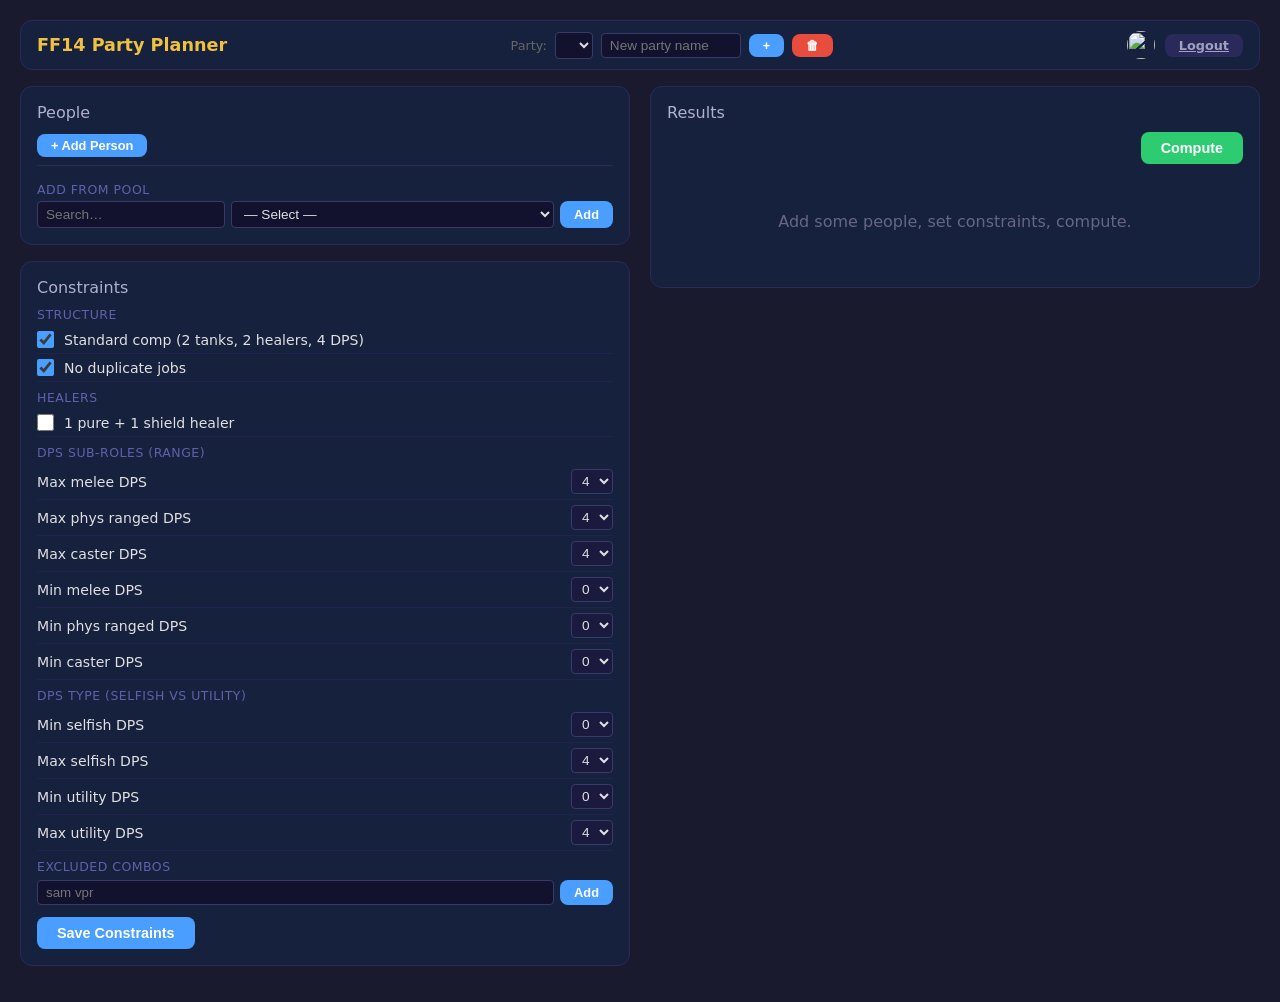
==== static/admin.html @ ecfc9c87 "Remove redundant Discord guild-member dropdown (pool + Add Person covers it)" ====
<!DOCTYPE html>
<html lang="en">
<head>
<meta charset="UTF-8">
<meta name="viewport" content="width=device-width, initial-scale=1.0">
<title>FF14 Party Planner — Admin</title>
<style>
  * { box-sizing: border-box; margin: 0; padding: 0; }
  body { font-family: 'Segoe UI', system-ui, sans-serif; background: #1a1a2e; color: #e0e0e0; padding: 20px; }
  .container { max-width: 1300px; margin: 0 auto; }
  .header { display: flex; align-items: center; justify-content: space-between; background: #16213e; border: 1px solid #2a2a5a; border-radius: 12px; padding: 10px 16px; margin-bottom: 16px; }
  .header-left { display: flex; align-items: center; gap: 10px; }
  .header-left h1 { color: #f0c040; font-size: 1.1rem; }
  .header-right { display: flex; align-items: center; gap: 10px; font-size: 0.85rem; }
  .header-right img { border-radius: 50%; width: 28px; height: 28px; }
  .grid { display: grid; grid-template-columns: 1fr 1fr; gap: 20px; }
  @media (max-width: 900px) { .grid { grid-template-columns: 1fr; } }
  .card { background: #16213e; border: 1px solid #2a2a5a; border-radius: 12px; padding: 16px; margin-bottom: 16px; }
  .card-title { color: #b0b0d0; font-size: 1rem; margin-bottom: 10px; display: flex; align-items: center; gap: 8px; }
  .person-editor { background: #1a1a3e; border: 1px solid #2a2a5a; border-radius: 8px; padding: 10px 12px; margin-bottom: 8px; }
  .person-editor .p-row { display: flex; align-items: center; gap: 8px; margin-bottom: 6px; flex-wrap: wrap; }
  .person-editor input { background: #12122e; color: #e0e0e0; border: 1px solid #3a3a6a; border-radius: 4px; padding: 4px 8px; font-size: 0.9rem; }
  .person-editor input.p-name { width: 140px; }
  .job-chip { display: inline-flex; align-items: center; gap: 4px; background: #1a1a4e; border: 1px solid #3a3a6a; border-radius: 4px; padding: 2px 8px; font-size: 0.8rem; }
  .job-chip .job-name { font-weight: 600; }
  .job-chip select { background: #12122e; color: #e0e0e0; border: 1px solid #3a3a6a; border-radius: 3px; font-size: 0.75rem; padding: 1px 2px; width: 36px; }
  .job-chip .rm-job { cursor: pointer; color: #e74c3c; font-weight: bold; margin-left: 2px; }
  .job-chip .rm-job:hover { color: #ff6b6b; }
  .p-actions { display: flex; align-items: center; gap: 6px; }
  .p-actions select { background: #12122e; color: #e0e0e0; border: 1px solid #3a3a6a; border-radius: 4px; padding: 3px 6px; font-size: 0.8rem; }
  .constraint-row { display: flex; align-items: center; gap: 10px; padding: 5px 0; border-bottom: 1px solid #222250; }
  .constraint-row:last-child { border-bottom: none; }
  .constraint-row label { flex: 1; cursor: pointer; font-size: 0.88rem; }
  .constraint-row input[type="checkbox"] { width: 17px; height: 17px; accent-color: #4a9eff; cursor: pointer; }
  .constraint-row select { background: #1a1a3e; color: #e0e0e0; border: 1px solid #3a3a6a; border-radius: 4px; padding: 3px 6px; font-size: 0.85rem; }
  .section-title { font-size: 0.78rem; color: #6060aa; margin-bottom: 4px; text-transform: uppercase; letter-spacing: 0.5px; margin-top: 8px; }
  .btn-group { display: flex; gap: 10px; margin-top: 12px; flex-wrap: wrap; }
  .btn { padding: 8px 20px; border: none; border-radius: 8px; font-size: 0.9rem; cursor: pointer; font-weight: 600; }
  .btn-primary { background: #4a9eff; color: #fff; }
  .btn-primary:hover { background: #3a8eef; }
  .btn-secondary { background: #2a2a5a; color: #a0a0c0; }
  .btn-secondary:hover { background: #3a3a6a; }
  .btn-success { background: #2ecc71; color: #fff; }
  .btn-success:hover { background: #27ae60; }
  .btn-danger { background: #e74c3c; color: #fff; }
  .btn-danger:hover { background: #c0392b; }
  .btn-sm { padding: 4px 14px; font-size: 0.8rem; }
  .results-header { display: flex; justify-content: space-between; align-items: center; margin-bottom: 8px; }
  .results-count { font-size: 0.85rem; color: #8888aa; }
  .combinations-list { max-height: 600px; overflow-y: auto; }
  .combo-card { background: #1a1a3e; border: 1px solid #2a2a5a; border-radius: 8px; padding: 8px 12px; margin-bottom: 5px; }
  .combo-person { display: flex; align-items: center; gap: 6px; padding: 1px 0; font-size: 0.82rem; }
  .combo-person .pname { color: #8888aa; min-width: 65px; font-size: 0.75rem; }
  .combo-job { padding: 1px 6px; border-radius: 3px; font-size: 0.75rem; font-weight: 500; }
  .combo-job.tank { background: #1a3a6a; color: #6ab0ff; }
  .combo-job.healer { background: #1a4a2a; color: #4ae88a; }
  .combo-job.dps { background: #4a1a1a; color: #ff6b6b; }
  .empty-state { text-align: center; padding: 40px 20px; color: #666688; }
  .status { padding: 8px 12px; border-radius: 6px; margin-top: 8px; display: none; }
  .status.ok { display: block; background: #1a3a2a; border: 1px solid #2ecc71; color: #4ae88a; }
  .status.err { display: block; background: #3a1a1a; border: 1px solid #e74c3c; color: #ff6b6b; }
  optgroup { color: #6060aa; font-style: normal; font-size: 0.8rem; }
  .combo-card { cursor:pointer; user-select:none; }
  .combo-card .compact { display:flex; align-items:center; gap:8px; padding:4px 0; }
  .combo-card .compact .score { font-size:0.85rem; font-weight:700; color:#f0c040; min-width:36px; }
  .combo-card .compact .jobs { display:flex; gap:4px; flex-wrap:wrap; flex:1; }
  .combo-card .compact .job-chip2 { display:inline-flex; align-items:center; justify-content:center; min-width:48px; height:22px; border-radius:4px; font-size:0.7rem; font-weight:600; padding:0 6px; }
  .combo-card .compact .job-chip2.tank { background:#1a3a6a; color:#6ab0ff; }
  .combo-card .compact .job-chip2.healer { background:#1a4a2a; color:#4ae88a; }
  .combo-card .compact .job-chip2.dps { background:#4a1a1a; color:#ff6b6b; }
  .combo-card .expanded { display:none; margin-top:6px; padding-top:6px; border-top:1px solid #2a2a5a; }
  .combo-card.open .expanded { display:block; }
  .combo-card .expanded .slot { display:flex; align-items:center; gap:8px; padding:2px 0; font-size:0.82rem; }
  .combo-card .expanded .slot .ename { color:#8888aa; min-width:70px; font-size:0.75rem; }
  .combo-card .expanded .slot .ejob { padding:2px 8px; border-radius:3px; font-size:0.75rem; }
  .combo-card .expanded .slot .ejob.tank { background:#1a3a6a; color:#6ab0ff; }
  .combo-card .expanded .slot .ejob.healer { background:#1a4a2a; color:#4ae88a; }
  .combo-card .expanded .slot .ejob.dps { background:#4a1a1a; color:#ff6b6b; }
  .poll-bar { display:flex; align-items:center; gap:10px; margin-top:10px; padding:10px 0; border-top:1px solid #2a2a5a; }
  .poll-bar select { background:#12122e; color:#e0e0e0; border:1px solid #3a3a6a; border-radius:4px; padding:6px 10px; font-size:0.85rem; flex:1; }
  .combo-card input[type=checkbox] { width:16px; height:16px; accent-color:#4a9eff; cursor:pointer; }
  ::-webkit-scrollbar { width: 5px; }
  ::-webkit-scrollbar-track { background: #1a1a2e; }
  ::-webkit-scrollbar-thumb { background: #3a3a6a; border-radius: 3px; }
</style>
</head>
<body>
<div class="container">

  <div class="header">
    <div class="header-left"><h1>FF14 Party Planner</h1></div>
    <div style="display:flex;align-items:center;gap:8px;">
      <span style="font-size:0.8rem;color:#666;">Party:</span>
      <select id="party-select" onchange="switchParty(this.value)" style="background:#12122e;color:#e0e0e0;border:1px solid #3a3a6a;border-radius:4px;padding:4px 8px;font-size:0.85rem;"></select>
      <input id="new-party-name" placeholder="New party name" style="background:#12122e;color:#e0e0e0;border:1px solid #3a3a6a;border-radius:4px;padding:4px 8px;font-size:0.85rem;width:140px;" onkeydown="if(event.key==='Enter')createParty()">
      <button class="btn btn-sm btn-primary" onclick="createParty()">+</button>
      <button class="btn btn-sm btn-danger" onclick="deleteCurrentParty()" id="delete-party-btn" title="Delete this party">🗑</button>
    </div>
    <div class="header-right" id="user-area">
      <span id="user-name"></span>
      <img id="user-avatar" src="" alt="">
      <a href="/auth/logout" class="btn btn-sm btn-secondary">Logout</a>
    </div>
  </div>

  <div class="grid">
    <div>
      <div class="card">
        <div class="card-title">People</div>
        <div id="people-editor"></div>
  <div class="btn-group">
    <button class="btn btn-sm btn-primary" onclick="addPerson()">+ Add Person</button>
  </div>
  <div style="margin-top:8px;padding-top:8px;border-top:1px solid #2a2a5a;">
    <div class="section-title">Add from pool</div>
    <div style="display:flex;gap:6px;">
      <input id="pool-search" placeholder="Search…" style="flex:1;background:#12122e;color:#e0e0e0;border:1px solid #3a3a6a;border-radius:4px;padding:4px 8px;font-size:0.85rem;" oninput="filterPool()">
      <select id="pool-select" style="flex:2;background:#12122e;color:#e0e0e0;border:1px solid #3a3a6a;border-radius:4px;padding:4px 8px;font-size:0.85rem;">
        <option value="">— Select —</option>
      </select>
      <button class="btn btn-sm btn-primary" onclick="addPoolPerson()">Add</button>
    </div>
  </div>
      </div>

      <div class="card">
        <div class="card-title">Constraints</div>
        <div class="section-title">Structure</div>
        <div class="constraint-row">
          <input type="checkbox" id="c_std_comp" data-id="std_comp" checked>
          <label for="c_std_comp">Standard comp (2 tanks, 2 healers, 4 DPS)</label>
        </div>
        <div class="constraint-row">
          <input type="checkbox" id="c_no_dupes" data-id="no_dupes" checked>
          <label for="c_no_dupes">No duplicate jobs</label>
        </div>
        <div class="section-title">Healers</div>
        <div class="constraint-row">
          <input type="checkbox" id="c_heal_mix" data-id="heal_mix">
          <label for="c_heal_mix">1 pure + 1 shield healer</label>
        </div>
        <div class="section-title">DPS Sub-Roles (range)</div>
        <div class="constraint-row">
          <label>Max melee DPS</label>
          <select id="c_max_melee" data-id="max_melee">
            <option value="0">0</option><option value="1">1</option><option value="2">2</option><option value="3">3</option><option value="4" selected>4</option>
          </select>
        </div>
        <div class="constraint-row">
          <label>Max phys ranged DPS</label>
          <select id="c_max_pranged" data-id="max_pranged">
            <option value="0">0</option><option value="1">1</option><option value="2">2</option><option value="3">3</option><option value="4" selected>4</option>
          </select>
        </div>
        <div class="constraint-row">
          <label>Max caster DPS</label>
          <select id="c_max_caster" data-id="max_caster">
            <option value="0">0</option><option value="1">1</option><option value="2">2</option><option value="3">3</option><option value="4" selected>4</option>
          </select>
        </div>
        <div class="constraint-row">
          <label>Min melee DPS</label>
          <select id="c_min_melee" data-id="min_melee">
            <option value="0" selected>0</option><option value="1">1</option><option value="2">2</option><option value="3">3</option><option value="4">4</option>
          </select>
        </div>
        <div class="constraint-row">
          <label>Min phys ranged DPS</label>
          <select id="c_min_pranged" data-id="min_pranged">
            <option value="0" selected>0</option><option value="1">1</option><option value="2">2</option><option value="3">3</option><option value="4">4</option>
          </select>
        </div>
        <div class="constraint-row">
          <label>Min caster DPS</label>
          <select id="c_min_caster" data-id="min_caster">
            <option value="0" selected>0</option><option value="1">1</option><option value="2">2</option><option value="3">3</option><option value="4">4</option>
          </select>
        </div>
        <div class="section-title">DPS Type (selfish vs utility)</div>
        <div class="constraint-row">
          <label>Min selfish DPS</label>
          <select id="c_min_selfish" data-id="min_selfish">
            <option value="0" selected>0</option><option value="1">1</option><option value="2">2</option><option value="3">3</option><option value="4">4</option>
          </select>
        </div>
        <div class="constraint-row">
          <label>Max selfish DPS</label>
          <select id="c_max_selfish" data-id="max_selfish">
            <option value="0">0</option><option value="1">1</option><option value="2">2</option><option value="3">3</option><option value="4" selected>4</option>
          </select>
        </div>
        <div class="constraint-row">
          <label>Min utility DPS</label>
          <select id="c_min_utility" data-id="min_utility">
            <option value="0" selected>0</option><option value="1">1</option><option value="2">2</option><option value="3">3</option><option value="4">4</option>
          </select>
        </div>
        <div class="constraint-row">
          <label>Max utility DPS</label>
          <select id="c_max_utility" data-id="max_utility">
            <option value="0">0</option><option value="1">1</option><option value="2">2</option><option value="3">3</option><option value="4" selected>4</option>
          </select>
        </div>
        <div class="section-title">Excluded Combos</div>
        <div id="exclusion-list" style="margin-bottom:6px;"></div>
        <div style="display:flex;gap:6px;flex-wrap:wrap;">
          <input id="excl-input" placeholder="sam vpr" style="flex:1;min-width:120px;background:#12122e;color:#e0e0e0;border:1px solid #3a3a6a;border-radius:4px;padding:4px 8px;" onkeydown="if(event.key==='Enter')addExclusion()">
          <button class="btn btn-sm btn-primary" onclick="addExclusion()">Add</button>
        </div>
        <div class="btn-group">
          <button class="btn btn-primary" onclick="saveConstraints()">Save Constraints</button>
        </div>
      </div>
    </div>

    <div>
      <div class="card">
        <div class="card-title">Results</div>
        <div style="text-align:right;margin-bottom:8px;">
          <button class="btn btn-success" onclick="saveAndCompute()" id="compute-btn">Compute</button>
        </div>
        <div id="results"><div class="empty-state"><p>Add some people, set constraints, compute.</p></div></div>
        <div class="poll-bar" id="poll-bar" style="display:none;">
          <span style="font-size:0.85rem;color:#888;" id="selected-count">0 selected</span>
          <select id="channel-select"><option value="">— Select channel —</option></select>
          <button class="btn btn-sm btn-primary" onclick="postPoll()" id="post-poll-btn" disabled>Post Poll</button>
        </div>
      </div>
    </div>
  </div>

  <div id="status" class="status"></div>
</div>

<script>
const JOBS_BY_ID = {
  pld:{name:'PLD',role:'tank',sub:'tank',dt:''},war:{name:'WAR',role:'tank',sub:'tank',dt:''},drk:{name:'DRK',role:'tank',sub:'tank',dt:''},gnb:{name:'GNB',role:'tank',sub:'tank',dt:''},
  whm:{name:'WHM',role:'healer',sub:'pure',dt:''},sch:{name:'SCH',role:'healer',sub:'shield',dt:''},ast:{name:'AST',role:'healer',sub:'pure',dt:''},sge:{name:'SGE',role:'healer',sub:'shield',dt:''},
  mnk:{name:'MNK',role:'dps',sub:'melee',dt:'selfish'},drg:{name:'DRG',role:'dps',sub:'melee',dt:'utility'},nin:{name:'NIN',role:'dps',sub:'melee',dt:'utility'},sam:{name:'SAM',role:'dps',sub:'melee',dt:'selfish'},
  vpr:{name:'VPR',role:'dps',sub:'melee',dt:'selfish'},brd:{name:'BRD',role:'dps',sub:'pranged',dt:'utility'},mch:{name:'MCH',role:'dps',sub:'pranged',dt:'selfish'},dnc:{name:'DNC',role:'dps',sub:'pranged',dt:'utility'},
  blm:{name:'BLM',role:'dps',sub:'caster',dt:'selfish'},smn:{name:'SMN',role:'dps',sub:'caster',dt:'utility'},rdm:{name:'RDM',role:'dps',sub:'caster',dt:'utility'},pct:{name:'PCT',role:'dps',sub:'caster',dt:'selfish'}
};
const JOBS = Object.entries(JOBS_BY_ID).map(([id, info]) => ({id, ...info}));
const ROLES = [
  {key:'tank', label:'Tank'}, {key:'healer', label:'Healer'},
  {key:'melee', label:'Melee'}, {key:'pranged', label:'Phys Ranged'}, {key:'caster', label:'Caster'}
];

let people = [];
let lastParties = [];
let poolPeople = [];
let activeParty = 'Default';

function parseJobEntry(e) {
  const parts = e.split(':');
  let prio = 5;
  if (parts.length > 1) { const n = parseInt(parts[1]); if (!isNaN(n)) prio = Math.max(1, Math.min(10, n)); }
  return { id: parts[0], priority: prio };
}

function jobToString(j) { return j.priority === 5 ? j.id : `${j.id}:${j.priority}`; }

function jobChip(j, pi) {
  const info = JOBS_BY_ID[j.id];
  return `<span class="job-chip"><span class="job-name" style="color:${roleColor(info ? info.sub : '')}">${info ? info.name : j.id.toUpperCase()}</span>
    <select onchange="setPrio(${pi},'${j.id}',this.value)">${[1,2,3,4,5,6,7,8,9,10].map(n => `<option value="${n}"${n===j.priority?' selected':''}>${n}</option>`).join('')}</select>
    <span class="rm-job" onclick="removeJob(${pi},'${j.id}')">✕</span></span>`;
}

function isDiscordUser(p) { return p.discord_id && p.discord_id !== 'null' && p.discord_id !== ''; }

function roleColor(sub) {
  return {tank:'#6ab0ff', pure:'#4ae88a', shield:'#4ae88a', melee:'#ff6b6b', pranged:'#e8a84a', caster:'#b07ae8'}[sub] || '#888';
}

function jobOpt(id, info) {
  return `<option value="${id}">${info.name}</option>`;
}

function roleOptGroup(key, label) {
  const jobs = key === 'healer'
    ? JOBS.filter(j => j.role === 'healer')
    : JOBS.filter(j => j.sub === key);
  if (!jobs.length) return '';
  return `<optgroup label="${label}">
    <option value="__all_${key}">✨ All ${label}s</option>
    ${jobs.map(j => jobOpt(j.id, j)).join('')}
  </optgroup>`;
}

function renderPeople() {
  const c = document.getElementById('people-editor');
  if (!people.length) { c.innerHTML = '<div class="empty-state"><p>No people yet. Add someone below.</p></div>'; return; }
  c.innerHTML = people.map((p, i) => {
    const jobs = p.jobs.map(e => parseJobEntry(e));
    const discord = isDiscordUser(p);
    const nameField = discord
      ? `<span class="p-name" style="font-weight:600;color:#f0c040;">${p.name} <span style="font-size:0.7rem;color:#5865F2;">⬡ Discord</span></span>`
      : `<input class="p-name" value="${p.name}" placeholder="Name" onchange="people[${i}].name=this.value;savePeople()">`;
    return `<div class="person-editor">
      <div class="p-row">
        ${nameField}
        <div>${jobs.map(j => jobChip(j, i)).join(' ')}</div>
        <div class="p-actions">
          <select onchange="addJob(${i}, this.value); this.value=''">
            <option value="">+ Add job</option>
            ${ROLES.map(r => roleOptGroup(r.key, r.label)).join('')}
          </select>
          <button class="btn btn-sm btn-danger" onclick="removePerson(${i})">✕</button>
        </div>
      </div>
    </div>`;
  }).join('');
}

function addPerson() {
  people.push({name: '', jobs: []});
  renderPeople();
}

function removePerson(i) {
  people.splice(i, 1);
  renderPeople();
  savePeople();
}

function addJob(pi, jid) {
  if (!jid) return;
  if (jid.startsWith('__all_')) {
    const key = jid.replace('__all_', '');
    const ids = key === 'healer'
      ? JOBS.filter(j => j.role === 'healer').map(j => j.id)
      : JOBS.filter(j => j.sub === key).map(j => j.id);
    const parsed = people[pi].jobs.map(e => parseJobEntry(e));
    for (const id of ids) {
      if (!parsed.some(p => p.id === id)) parsed.push({id, priority: 5});
    }
    people[pi].jobs = parsed.map(jobToString);
    renderPeople();
    savePeople();
    return;
  }
  const j = parseJobEntry(jid);
  const parsed = people[pi].jobs.map(e => parseJobEntry(e));
  if (!parsed.some(p => p.id === j.id)) {
    parsed.push(j);
    people[pi].jobs = parsed.map(jobToString);
  }
  renderPeople();
  savePeople();
}

function removeJob(pi, jid) {
  const parsed = people[pi].jobs.map(e => parseJobEntry(e));
  people[pi].jobs = parsed.filter(j => j.id !== jid).map(jobToString);
  renderPeople();
  savePeople();
}

function setPrio(pi, jid, val) {
  const parsed = people[pi].jobs.map(e => parseJobEntry(e));
  const found = parsed.find(j => j.id === jid);
  if (found) found.priority = Math.max(1, Math.min(10, parseInt(val) || 5));
  people[pi].jobs = parsed.map(jobToString);
  savePeople();
}

async function fetchPeople() {
  const r = await fetch('/api/people');
  people = await r.json();
  renderPeople();
}

async function savePeople() {
  const data = people.map(p => ({
    name: p.name.trim(),
    jobs: p.jobs.map(e => { const j = parseJobEntry(e); return jobToString(j); }).filter(j => j),
    discord_id: p.discord_id || null
  })).filter(p => p.name);
  const r = await fetch('/api/people', {
    method: 'POST', headers: {'Content-Type': 'application/json'}, body: JSON.stringify(data)
  });
  if (r.ok) { showStatus('People saved!', 'ok'); fetchPeople(); }
  else showStatus('Failed to save people', 'err');
}

async function fetchUser() {
  const r = await fetch('/api/me');
  if (r.status === 401) { window.location.href = '/auth/login'; return; }
  const data = await r.json();
  document.getElementById('user-name').textContent = data.name;
  document.getElementById('user-avatar').src = data.avatar;
}

async function fetchConstraints() {
  const r = await fetch('/api/constraints');
  const data = await r.json();
  for (const [k, v] of Object.entries(data)) {
    const el = document.getElementById('c_' + k);
    if (!el) continue;
    if (el.type === 'checkbox') el.checked = v;
    else el.value = v;
  }
}

function saveConstraints() {
  const data = {};
  for (const el of document.querySelectorAll('[data-id]')) {
    data[el.getAttribute('data-id')] = el.type === 'checkbox' ? el.checked : parseInt(el.value);
  }
  Promise.all([
    fetch('/api/constraints', {method: 'PUT', headers: {'Content-Type': 'application/json'}, body: JSON.stringify(data)}),
    fetch('/api/exclusions', {method: 'PUT', headers: {'Content-Type': 'application/json'}, body: JSON.stringify(exclusions)}),
  ]).then(([r1, r2]) => {
    showStatus(r1.ok && r2.ok ? 'Constraints saved.' : 'Failed.', r1.ok && r2.ok ? 'ok' : 'err');
  });
}

function saveAndCompute() {
  const data = {};
  for (const el of document.querySelectorAll('[data-id]')) {
    data[el.getAttribute('data-id')] = el.type === 'checkbox' ? el.checked : parseInt(el.value);
  }
  const p1 = fetch('/api/constraints', {
    method: 'PUT', headers: {'Content-Type': 'application/json'}, body: JSON.stringify(data)
  });
  const p2 = fetch('/api/exclusions', {
    method: 'PUT', headers: {'Content-Type': 'application/json'}, body: JSON.stringify(exclusions)
  });
  Promise.all([p1, p2]).then(([r1, r2]) => {
    if (r1.ok && r2.ok) { showStatus('Saved. Computing…', 'ok'); computeParties(); }
    else showStatus('Failed.', 'err');
  });
}

async function computeParties() {
  const btn = document.getElementById('compute-btn');
  const c = document.getElementById('results');
  btn.disabled = true;
  btn.textContent = 'Computing…';
  c.innerHTML = '<div class="empty-state"><p style="color:#4a9eff;">⏳ Computing…</p></div>';

  const source = new EventSource('/api/compute/stream');
  let found = 0, explored = 0;

  source.addEventListener('progress', (e) => {
    const d = JSON.parse(e.data);
    found = d.found;
    explored = d.explored;
    const pct = d.total ? Math.round(explored / d.total * 100) : 0;
    let eta = '';
    if (d.remaining !== null && d.remaining > 0) {
      const s = d.remaining;
      eta = s >= 60 ? ` ETA ${Math.ceil(s / 60)}m` : ` ETA ${s}s`;
    }
    c.innerHTML = `<div class="empty-state"><p style="color:#4a9eff;">⏳ ${pct}% — found ${found.toLocaleString()} parties, explored ${explored.toLocaleString()} / ${d.total.toLocaleString()} combos${eta}</p></div>`;
  });

  source.addEventListener('complete', (e) => {
    const result = JSON.parse(e.data);
    source.close();
    btn.disabled = false;
    btn.textContent = 'Compute';

    lastParties = result.parties || [];
    const total = result.found;
    const limit = lastParties.length;
    if (!total) { c.innerHTML = '<div class="empty-state"><p>No valid combinations.</p></div>'; showPollBar(); return; }

    const totalStr = total > limit ? `Showing first ${limit} of ${total.toLocaleString()}` : `${total.toLocaleString()} total`;

    let h = `<div class="results-header">
      <span class="results-count">${total.toLocaleString()} combinations (${totalStr})</span>
      <button class="btn btn-sm btn-primary" onclick="exportTxt()">Export TXT</button>
    </div><div class="combinations-list">`;

    for (let i = 0; i < limit; i++) {
      const party = lastParties[i];
      const members = party.members;
      const tanks = members.filter(m => m.role === 'tank');
      const healers = members.filter(m => m.role === 'healer');
      const dps = members.filter(m => m.role === 'dps');

      h += `<div class="combo-card" onclick="toggleParty(this)">
        <div class="compact">
          <input type="checkbox" onclick="event.stopPropagation()" data-idx="${i}" onchange="updateSelected()">
          <span class="score">${party.score}</span>
          <div class="jobs">
            ${tanks.map(m => `<span class="job-chip2 tank">${m.job}</span>`).join('')}
            ${healers.map(m => `<span class="job-chip2 healer">${m.job}</span>`).join('')}
            ${dps.map(m => `<span class="job-chip2 dps">${m.job}</span>`).join('')}
          </div>
        </div>
        <div class="expanded">
          ${members.map(m => `<div class="slot"><span class="ename">${m.name}</span><span class="ejob ${m.role}">${m.job}</span></div>`).join('')}
        </div>
      </div>`;
    }
    h += '</div>';
    c.innerHTML = h;
    showPollBar();
    showStatus(`Found ${total.toLocaleString()} valid party combinations.`, 'ok');
  });
}

function toggleParty(el) {
  el.classList.toggle('open');
}

function updateSelected() {
  const checked = document.querySelectorAll('#results input[type=checkbox]:checked').length;
  document.getElementById('selected-count').textContent = `${checked} selected`;
  document.getElementById('post-poll-btn').disabled = checked === 0;
}

function showPollBar() {
  const bar = document.getElementById('poll-bar');
  bar.style.display = lastParties && lastParties.length ? 'flex' : 'none';
}

function exportTxt() {
  if (!lastParties || !lastParties.length) return;
  const lines = lastParties.map((party, i) => {
    const parts = party.members.map(m => `${m.name}:${m.job}`);
    return `Party ${i + 1} (score ${party.score}): ${parts.join(', ')}`;
  });
  const blob = new Blob([lines.join('\n')], { type: 'text/plain' });
  const a = document.createElement('a');
  a.href = URL.createObjectURL(blob);
  a.download = 'ff14-parties.txt';
  a.click();
  URL.revokeObjectURL(a.href);
}

// ── Party management ──────────────────────────────────────────────────

async function fetchParties() {
  const r = await fetch('/api/parties');
  if (!r.ok) return;
  const data = await r.json();
  activeParty = data.active;
  const sel = document.getElementById('party-select');
  sel.innerHTML = data.parties.map(n => `<option value="${n}"${n === data.active ? ' selected' : ''}>${n}</option>`).join('');
  document.getElementById('delete-party-btn').style.display = data.active === 'Default' ? 'none' : 'inline-block';
}

async function switchParty(name) {
  await fetch('/api/parties/switch', {
    method: 'POST', headers: {'Content-Type': 'application/json'}, body: JSON.stringify({name})
  });
  activeParty = name;
  await Promise.all([fetchPeople(), fetchConstraints(), fetchExclusions(), fetchPool()]);
  fetchParties();
}

async function createParty() {
  const input = document.getElementById('new-party-name');
  const name = input.value.trim();
  if (!name) return;
  await fetch('/api/parties', {
    method: 'POST', headers: {'Content-Type': 'application/json'}, body: JSON.stringify({name})
  });
  input.value = '';
  await switchParty(name);
}

async function deleteCurrentParty() {
  if (!confirm(`Delete party "${activeParty}"?`)) return;
  await fetch('/api/parties/delete', {
    method: 'POST', headers: {'Content-Type': 'application/json'}, body: JSON.stringify({name: activeParty})
  });
  await switchParty('Default');
}

// ── Pool management ───────────────────────────────────────────────────

async function fetchPool() {
  const r = await fetch('/api/people-pool');
  if (!r.ok) return;
  poolPeople = await r.json();
  filterPool();
}

function filterPool() {
  const q = document.getElementById('pool-search').value.toLowerCase().trim();
  const inParty = new Set(people.map(p => p.name));
  const filtered = poolPeople.filter(p => !inParty.has(p.name) && (!q || p.name.toLowerCase().includes(q)));
  const sel = document.getElementById('pool-select');
  sel.innerHTML = '<option value="">— Select —</option>' +
    filtered.map(p => `<option value="${p.name}">${p.name}${p.discord_id ? ' ⬡' : ''}${p.jobs.length ? ` [${p.jobs.map(j => j.split(':')[0].toUpperCase()).join(',')}]` : ''}</option>`).join('');
  sel.disabled = filtered.length === 0;
}

async function addPoolPerson() {
  const sel = document.getElementById('pool-select');
  if (!sel.value) return;
  const name = sel.value;
  await fetch('/api/people-pool/add', {
    method: 'POST', headers: {'Content-Type': 'application/json'}, body: JSON.stringify({name})
  });
  sel.value = '';
  await fetchPeople();
  filterPool();
}

async function fetchChannels() {
  const r = await fetch('/api/channels');
  if (!r.ok) return;
  const channels = await r.json();
  const sel = document.getElementById('channel-select');
  for (const ch of channels) {
    const opt = document.createElement('option');
    opt.value = ch.id;
    opt.textContent = '#' + ch.name;
    sel.appendChild(opt);
  }
}

async function postPoll() {
  const sel = document.getElementById('channel-select');
  const channelId = sel.value;
  if (!channelId) { showStatus('Select a channel first.', 'err'); return; }
  const checked = [...document.querySelectorAll('#results input[type=checkbox]:checked')];
  if (!checked.length) return;
  const parties = checked.map(cb => lastParties[parseInt(cb.dataset.idx)]);
  const r = await fetch('/api/polls', {
    method: 'POST',
    headers: {'Content-Type': 'application/json'},
    body: JSON.stringify({channel_id: channelId, parties}),
  });
  if (r.ok) { showStatus('Poll posted! ✅', 'ok'); }
  else { showStatus('Failed to post poll.', 'err'); }
}

let exclusions = [];

function renderExclusions() {
  const c = document.getElementById('exclusion-list');
  if (!exclusions.length) {
    c.innerHTML = '<span style="font-size:0.8rem;color:#666;">No exclusions set.</span>';
    return;
  }
  c.innerHTML = exclusions.map((g, i) => {
    const names = g.map(j => JOBS_BY_ID[j] ? JOBS_BY_ID[j].name : j.toUpperCase()).join(', ');
    return `<span style="display:inline-block;background:#1a1a4e;border:1px solid #3a3a6a;border-radius:4px;padding:2px 8px;margin:2px;font-size:0.8rem;">
      ${names} <span style="cursor:pointer;color:#e74c3c;" onclick="removeExclusion(${i})">✕</span></span>`;
  }).join(' ');
}

function addExclusion() {
  const input = document.getElementById('excl-input');
  const raw = input.value.trim().toLowerCase();
  if (!raw) return;
  const ids = raw.split(/[^a-z0-9]+/).filter(s => s && JOBS_BY_ID[s]);
  if (ids.length < 2) { alert('Enter at least 2 valid job IDs.'); return; }
  exclusions.push(ids);
  input.value = '';
  renderExclusions();
}

function removeExclusion(i) {
  exclusions.splice(i, 1);
  renderExclusions();
}

async function fetchExclusions() {
  const r = await fetch('/api/exclusions');
  exclusions = await r.json();
  renderExclusions();
}

function showStatus(msg, type) {
  const el = document.getElementById('status');
  el.textContent = msg;
  el.className = 'status ' + type;
}

fetchUser();
fetchParties();
fetchPeople();
fetchConstraints();
fetchExclusions();
fetchChannels();
fetchPool();
</script>
</body>
</html>
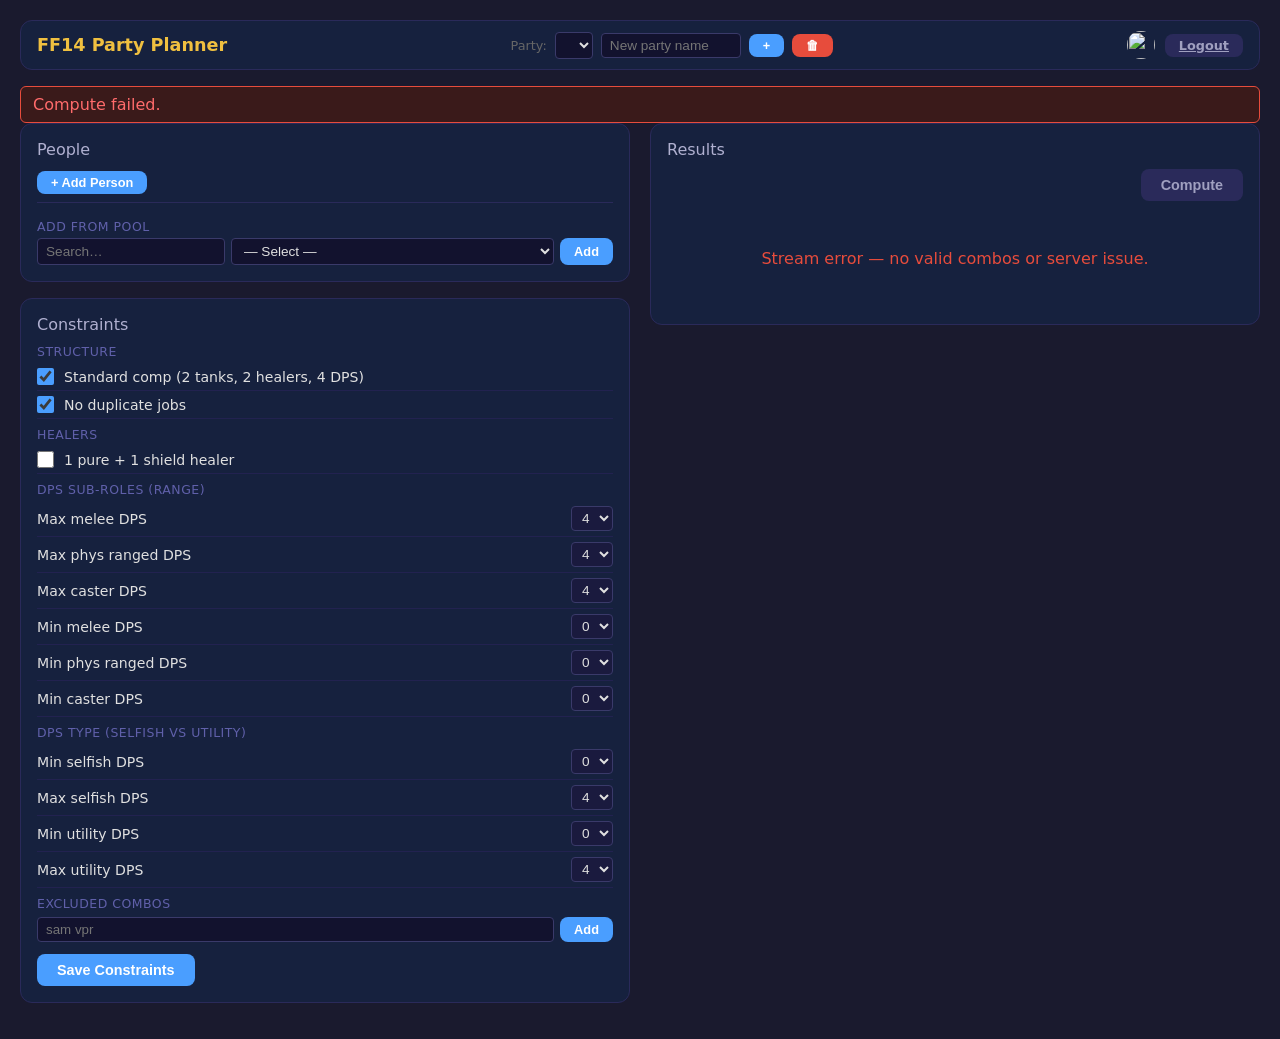
==== commit 3eda0b12: "Improve UI results display and diversity" ====
--- a/static/admin.html
+++ b/static/admin.html
@@ -4,85 +4,7 @@
 <meta charset="UTF-8">
 <meta name="viewport" content="width=device-width, initial-scale=1.0">
 <title>FF14 Party Planner — Admin</title>
-<style>
-  * { box-sizing: border-box; margin: 0; padding: 0; }
-  body { font-family: 'Segoe UI', system-ui, sans-serif; background: #1a1a2e; color: #e0e0e0; padding: 20px; }
-  .container { max-width: 1300px; margin: 0 auto; }
-  .header { display: flex; align-items: center; justify-content: space-between; background: #16213e; border: 1px solid #2a2a5a; border-radius: 12px; padding: 10px 16px; margin-bottom: 16px; }
-  .header-left { display: flex; align-items: center; gap: 10px; }
-  .header-left h1 { color: #f0c040; font-size: 1.1rem; }
-  .header-right { display: flex; align-items: center; gap: 10px; font-size: 0.85rem; }
-  .header-right img { border-radius: 50%; width: 28px; height: 28px; }
-  .grid { display: grid; grid-template-columns: 1fr 1fr; gap: 20px; }
-  @media (max-width: 900px) { .grid { grid-template-columns: 1fr; } }
-  .card { background: #16213e; border: 1px solid #2a2a5a; border-radius: 12px; padding: 16px; margin-bottom: 16px; }
-  .card-title { color: #b0b0d0; font-size: 1rem; margin-bottom: 10px; display: flex; align-items: center; gap: 8px; }
-  .person-editor { background: #1a1a3e; border: 1px solid #2a2a5a; border-radius: 8px; padding: 10px 12px; margin-bottom: 8px; }
-  .person-editor .p-row { display: flex; align-items: center; gap: 8px; margin-bottom: 6px; flex-wrap: wrap; }
-  .person-editor input { background: #12122e; color: #e0e0e0; border: 1px solid #3a3a6a; border-radius: 4px; padding: 4px 8px; font-size: 0.9rem; }
-  .person-editor input.p-name { width: 140px; }
-  .job-chip { display: inline-flex; align-items: center; gap: 4px; background: #1a1a4e; border: 1px solid #3a3a6a; border-radius: 4px; padding: 2px 8px; font-size: 0.8rem; }
-  .job-chip .job-name { font-weight: 600; }
-  .job-chip select { background: #12122e; color: #e0e0e0; border: 1px solid #3a3a6a; border-radius: 3px; font-size: 0.75rem; padding: 1px 2px; width: 36px; }
-  .job-chip .rm-job { cursor: pointer; color: #e74c3c; font-weight: bold; margin-left: 2px; }
-  .job-chip .rm-job:hover { color: #ff6b6b; }
-  .p-actions { display: flex; align-items: center; gap: 6px; }
-  .p-actions select { background: #12122e; color: #e0e0e0; border: 1px solid #3a3a6a; border-radius: 4px; padding: 3px 6px; font-size: 0.8rem; }
-  .constraint-row { display: flex; align-items: center; gap: 10px; padding: 5px 0; border-bottom: 1px solid #222250; }
-  .constraint-row:last-child { border-bottom: none; }
-  .constraint-row label { flex: 1; cursor: pointer; font-size: 0.88rem; }
-  .constraint-row input[type="checkbox"] { width: 17px; height: 17px; accent-color: #4a9eff; cursor: pointer; }
-  .constraint-row select { background: #1a1a3e; color: #e0e0e0; border: 1px solid #3a3a6a; border-radius: 4px; padding: 3px 6px; font-size: 0.85rem; }
-  .section-title { font-size: 0.78rem; color: #6060aa; margin-bottom: 4px; text-transform: uppercase; letter-spacing: 0.5px; margin-top: 8px; }
-  .btn-group { display: flex; gap: 10px; margin-top: 12px; flex-wrap: wrap; }
-  .btn { padding: 8px 20px; border: none; border-radius: 8px; font-size: 0.9rem; cursor: pointer; font-weight: 600; }
-  .btn-primary { background: #4a9eff; color: #fff; }
-  .btn-primary:hover { background: #3a8eef; }
-  .btn-secondary { background: #2a2a5a; color: #a0a0c0; }
-  .btn-secondary:hover { background: #3a3a6a; }
-  .btn-success { background: #2ecc71; color: #fff; }
-  .btn-success:hover { background: #27ae60; }
-  .btn-danger { background: #e74c3c; color: #fff; }
-  .btn-danger:hover { background: #c0392b; }
-  .btn-sm { padding: 4px 14px; font-size: 0.8rem; }
-  .results-header { display: flex; justify-content: space-between; align-items: center; margin-bottom: 8px; }
-  .results-count { font-size: 0.85rem; color: #8888aa; }
-  .combinations-list { max-height: 600px; overflow-y: auto; }
-  .combo-card { background: #1a1a3e; border: 1px solid #2a2a5a; border-radius: 8px; padding: 8px 12px; margin-bottom: 5px; }
-  .combo-person { display: flex; align-items: center; gap: 6px; padding: 1px 0; font-size: 0.82rem; }
-  .combo-person .pname { color: #8888aa; min-width: 65px; font-size: 0.75rem; }
-  .combo-job { padding: 1px 6px; border-radius: 3px; font-size: 0.75rem; font-weight: 500; }
-  .combo-job.tank { background: #1a3a6a; color: #6ab0ff; }
-  .combo-job.healer { background: #1a4a2a; color: #4ae88a; }
-  .combo-job.dps { background: #4a1a1a; color: #ff6b6b; }
-  .empty-state { text-align: center; padding: 40px 20px; color: #666688; }
-  .status { padding: 8px 12px; border-radius: 6px; margin-top: 8px; display: none; }
-  .status.ok { display: block; background: #1a3a2a; border: 1px solid #2ecc71; color: #4ae88a; }
-  .status.err { display: block; background: #3a1a1a; border: 1px solid #e74c3c; color: #ff6b6b; }
-  optgroup { color: #6060aa; font-style: normal; font-size: 0.8rem; }
-  .combo-card { cursor:pointer; user-select:none; }
-  .combo-card .compact { display:flex; align-items:center; gap:8px; padding:4px 0; }
-  .combo-card .compact .score { font-size:0.85rem; font-weight:700; color:#f0c040; min-width:36px; }
-  .combo-card .compact .jobs { display:flex; gap:4px; flex-wrap:wrap; flex:1; }
-  .combo-card .compact .job-chip2 { display:inline-flex; align-items:center; justify-content:center; min-width:48px; height:22px; border-radius:4px; font-size:0.7rem; font-weight:600; padding:0 6px; }
-  .combo-card .compact .job-chip2.tank { background:#1a3a6a; color:#6ab0ff; }
-  .combo-card .compact .job-chip2.healer { background:#1a4a2a; color:#4ae88a; }
-  .combo-card .compact .job-chip2.dps { background:#4a1a1a; color:#ff6b6b; }
-  .combo-card .expanded { display:none; margin-top:6px; padding-top:6px; border-top:1px solid #2a2a5a; }
-  .combo-card.open .expanded { display:block; }
-  .combo-card .expanded .slot { display:flex; align-items:center; gap:8px; padding:2px 0; font-size:0.82rem; }
-  .combo-card .expanded .slot .ename { color:#8888aa; min-width:70px; font-size:0.75rem; }
-  .combo-card .expanded .slot .ejob { padding:2px 8px; border-radius:3px; font-size:0.75rem; }
-  .combo-card .expanded .slot .ejob.tank { background:#1a3a6a; color:#6ab0ff; }
-  .combo-card .expanded .slot .ejob.healer { background:#1a4a2a; color:#4ae88a; }
-  .combo-card .expanded .slot .ejob.dps { background:#4a1a1a; color:#ff6b6b; }
-  .poll-bar { display:flex; align-items:center; gap:10px; margin-top:10px; padding:10px 0; border-top:1px solid #2a2a5a; }
-  .poll-bar select { background:#12122e; color:#e0e0e0; border:1px solid #3a3a6a; border-radius:4px; padding:6px 10px; font-size:0.85rem; flex:1; }
-  .combo-card input[type=checkbox] { width:16px; height:16px; accent-color:#4a9eff; cursor:pointer; }
-  ::-webkit-scrollbar { width: 5px; }
-  ::-webkit-scrollbar-track { background: #1a1a2e; }
-  ::-webkit-scrollbar-thumb { background: #3a3a6a; border-radius: 3px; }
-</style>
+<link rel="stylesheet" href="/static/admin.css">
 </head>
 <body>
 <div class="container">
@@ -102,6 +24,8 @@
       <a href="/auth/logout" class="btn btn-sm btn-secondary">Logout</a>
     </div>
   </div>
+
+  <div id="status" class="status"></div>
 
   <div class="grid">
     <div>
@@ -217,7 +141,7 @@
       <div class="card">
         <div class="card-title">Results</div>
         <div style="text-align:right;margin-bottom:8px;">
-          <button class="btn btn-success" onclick="saveAndCompute()" id="compute-btn">Compute</button>
+          <button class="btn btn-secondary" onclick="computeParties()" id="compute-btn" disabled>Compute</button>
         </div>
         <div id="results"><div class="empty-state"><p>Add some people, set constraints, compute.</p></div></div>
         <div class="poll-bar" id="poll-bar" style="display:none;">
@@ -229,7 +153,6 @@
     </div>
   </div>
 
-  <div id="status" class="status"></div>
 </div>
 
 <script>
@@ -240,6 +163,7 @@
   vpr:{name:'VPR',role:'dps',sub:'melee',dt:'selfish'},brd:{name:'BRD',role:'dps',sub:'pranged',dt:'utility'},mch:{name:'MCH',role:'dps',sub:'pranged',dt:'selfish'},dnc:{name:'DNC',role:'dps',sub:'pranged',dt:'utility'},
   blm:{name:'BLM',role:'dps',sub:'caster',dt:'selfish'},smn:{name:'SMN',role:'dps',sub:'caster',dt:'utility'},rdm:{name:'RDM',role:'dps',sub:'caster',dt:'utility'},pct:{name:'PCT',role:'dps',sub:'caster',dt:'selfish'}
 };
+const NAME_TO_ID = Object.fromEntries(Object.entries(JOBS_BY_ID).map(([id, info]) => [info.name, id]));
 const JOBS = Object.entries(JOBS_BY_ID).map(([id, info]) => ({id, ...info}));
 const ROLES = [
   {key:'tank', label:'Tank'}, {key:'healer', label:'Healer'},
@@ -262,7 +186,9 @@
 
 function jobChip(j, pi) {
   const info = JOBS_BY_ID[j.id];
-  return `<span class="job-chip"><span class="job-name" style="color:${roleColor(info ? info.sub : '')}">${info ? info.name : j.id.toUpperCase()}</span>
+  return `<span class="job-chip">
+    <img src="/static/icons/${j.id}.png">
+    <span class="job-name" style="color:${roleColor(info ? info.sub : '')}">${info ? info.name : j.id.toUpperCase()}</span>
     <select onchange="setPrio(${pi},'${j.id}',this.value)">${[1,2,3,4,5,6,7,8,9,10].map(n => `<option value="${n}"${n===j.priority?' selected':''}>${n}</option>`).join('')}</select>
     <span class="rm-job" onclick="removeJob(${pi},'${j.id}')">✕</span></span>`;
 }
@@ -288,6 +214,10 @@
   </optgroup>`;
 }
 
+function togglePerson(el) {
+  el.classList.toggle('open');
+}
+
 function renderPeople() {
   const c = document.getElementById('people-editor');
   if (!people.length) { c.innerHTML = '<div class="empty-state"><p>No people yet. Add someone below.</p></div>'; return; }
@@ -296,17 +226,36 @@
     const discord = isDiscordUser(p);
     const nameField = discord
       ? `<span class="p-name" style="font-weight:600;color:#f0c040;">${p.name} <span style="font-size:0.7rem;color:#5865F2;">⬡ Discord</span></span>`
-      : `<input class="p-name" value="${p.name}" placeholder="Name" onchange="people[${i}].name=this.value;savePeople()">`;
-    return `<div class="person-editor">
-      <div class="p-row">
+      : `<input class="p-name" value="${p.name}" placeholder="Name" onchange="people[${i}].name=this.value;savePeople()" onclick="event.stopPropagation()">`;
+    
+    const categories = { tank: [], healer: [], melee: [], pranged: [], caster: [] };
+    jobs.forEach(j => {
+      const info = JOBS_BY_ID[j.id];
+      const cat = info.role === 'tank' ? 'tank' : (info.role === 'healer' ? 'healer' : info.sub);
+      if (categories[cat]) categories[cat].push(j);
+    });
+
+    return `<div class="person-card">
+      <button class="remove-btn" onclick="removePerson(${i})">✕</button>
+      <div class="summary" onclick="togglePerson(this.parentElement)">
         ${nameField}
-        <div>${jobs.map(j => jobChip(j, i)).join(' ')}</div>
-        <div class="p-actions">
+        <div class="job-summary">
+          ${jobs.map(j => `<img src="/static/icons/${j.id}.png" style="width:20px;height:20px;border-radius:4px;" title="${j.id.toUpperCase()}">`).join('')}
+        </div>
+      </div>
+      <div class="expanded">
+        <div class="job-blocks">
+          <div class="job-block"><div class="job-block-title">Tank</div>${categories.tank.map(j => jobChip(j, i)).join('')}</div>
+          <div class="job-block"><div class="job-block-title">Healer</div>${categories.healer.map(j => jobChip(j, i)).join('')}</div>
+          <div class="job-block"><div class="job-block-title">Melee</div>${categories.melee.map(j => jobChip(j, i)).join('')}</div>
+          <div class="job-block"><div class="job-block-title">Phys Ranged</div>${categories.pranged.map(j => jobChip(j, i)).join('')}</div>
+          <div class="job-block"><div class="job-block-title">Caster</div>${categories.caster.map(j => jobChip(j, i)).join('')}</div>
+        </div>
+        <div class="p-actions" style="margin-top:10px;">
           <select onchange="addJob(${i}, this.value); this.value=''">
             <option value="">+ Add job</option>
             ${ROLES.map(r => roleOptGroup(r.key, r.label)).join('')}
           </select>
-          <button class="btn btn-sm btn-danger" onclick="removePerson(${i})">✕</button>
         </div>
       </div>
     </div>`;
@@ -380,7 +329,7 @@
   const r = await fetch('/api/people', {
     method: 'POST', headers: {'Content-Type': 'application/json'}, body: JSON.stringify(data)
   });
-  if (r.ok) { showStatus('People saved!', 'ok'); fetchPeople(); }
+  if (r.ok) { fetchPeople(); setComputeButtonState(true); }
   else showStatus('Failed to save people', 'err');
 }
 
@@ -412,31 +361,81 @@
     fetch('/api/constraints', {method: 'PUT', headers: {'Content-Type': 'application/json'}, body: JSON.stringify(data)}),
     fetch('/api/exclusions', {method: 'PUT', headers: {'Content-Type': 'application/json'}, body: JSON.stringify(exclusions)}),
   ]).then(([r1, r2]) => {
-    showStatus(r1.ok && r2.ok ? 'Constraints saved.' : 'Failed.', r1.ok && r2.ok ? 'ok' : 'err');
-  });
-}
-
-function saveAndCompute() {
-  const data = {};
-  for (const el of document.querySelectorAll('[data-id]')) {
-    data[el.getAttribute('data-id')] = el.type === 'checkbox' ? el.checked : parseInt(el.value);
-  }
-  const p1 = fetch('/api/constraints', {
-    method: 'PUT', headers: {'Content-Type': 'application/json'}, body: JSON.stringify(data)
-  });
-  const p2 = fetch('/api/exclusions', {
-    method: 'PUT', headers: {'Content-Type': 'application/json'}, body: JSON.stringify(exclusions)
-  });
-  Promise.all([p1, p2]).then(([r1, r2]) => {
-    if (r1.ok && r2.ok) { showStatus('Saved. Computing…', 'ok'); computeParties(); }
-    else showStatus('Failed.', 'err');
-  });
+    if (!(r1.ok && r2.ok)) showStatus('Failed to save constraints.', 'err');
+    else setComputeButtonState(true);
+  });
+}
+
+function setComputeButtonState(enabled) {
+  const btn = document.getElementById('compute-btn');
+  if (enabled) {
+    btn.classList.remove('btn-secondary');
+    btn.classList.add('btn-success');
+    btn.disabled = false;
+  } else {
+    btn.classList.remove('btn-success');
+    btn.classList.add('btn-secondary');
+    btn.disabled = true;
+  }
+}
+
+function getSimilarity(p1, p2) {
+  let sim = 0;
+  const jobs1 = p1.members.map(m => m.job);
+  const jobs2 = p2.members.map(m => m.job);
+  for (const j of jobs1) {
+    if (jobs2.includes(j)) sim++;
+  }
+  return sim;
+}
+
+function reorderPartiesByDiversity(parties) {
+  const groups = {};
+  for (const p of parties) {
+    if (!groups[p.score]) groups[p.score] = [];
+    groups[p.score].push(p);
+  }
+  const reordered = [];
+  const sortedScores = Object.keys(groups).map(Number).sort((a, b) => b - a);
+  
+  for (const score of sortedScores) {
+    const group = groups[score];
+    if (group.length <= 1) {
+      reordered.push(...group);
+      continue;
+    }
+    
+    // Sort initially by randomness to not always pick the same one
+    group.sort(() => Math.random() - 0.5);
+    
+    const selected = [group[0]];
+    const remaining = group.slice(1);
+    
+    while (remaining.length > 0) {
+      let bestIdx = 0;
+      let minSimilarity = Infinity;
+      
+      for (let i = 0; i < remaining.length; i++) {
+        let totalSimilarity = 0;
+        for (const s of selected) {
+          totalSimilarity += getSimilarity(remaining[i], s);
+        }
+        if (totalSimilarity < minSimilarity) {
+          minSimilarity = totalSimilarity;
+          bestIdx = i;
+        }
+      }
+      selected.push(remaining.splice(bestIdx, 1)[0]);
+    }
+    reordered.push(...selected);
+  }
+  return reordered;
 }
 
 async function computeParties() {
   const btn = document.getElementById('compute-btn');
   const c = document.getElementById('results');
-  btn.disabled = true;
+  setComputeButtonState(false);
   btn.textContent = 'Computing…';
   c.innerHTML = '<div class="empty-state"><p style="color:#4a9eff;">⏳ Computing…</p></div>';
 
@@ -456,21 +455,39 @@
     c.innerHTML = `<div class="empty-state"><p style="color:#4a9eff;">⏳ ${pct}% — found ${found.toLocaleString()} parties, explored ${explored.toLocaleString()} / ${d.total.toLocaleString()} combos${eta}</p></div>`;
   });
 
+  source.addEventListener('error', () => {
+    source.close();
+    btn.disabled = false;
+    btn.textContent = 'Compute';
+    c.innerHTML = '<div class="empty-state"><p style="color:#e74c3c;">Stream error — no valid combos or server issue.</p></div>';
+    showPollBar();
+    showStatus('Compute failed.', 'err');
+  });
+
   source.addEventListener('complete', (e) => {
     const result = JSON.parse(e.data);
     source.close();
     btn.disabled = false;
     btn.textContent = 'Compute';
 
-    lastParties = result.parties || [];
+    if (result.error) {
+      c.innerHTML = `<div class="empty-state"><p style="color:#e74c3c;">Error: ${result.error}</p></div>`;
+      showStatus('Compute failed.', 'err');
+      return;
+    }
+
+    lastParties = reorderPartiesByDiversity(result.parties || []);
     const total = result.found;
     const limit = lastParties.length;
-    if (!total) { c.innerHTML = '<div class="empty-state"><p>No valid combinations.</p></div>'; showPollBar(); return; }
-
-    const totalStr = total > limit ? `Showing first ${limit} of ${total.toLocaleString()}` : `${total.toLocaleString()} total`;
+    if (!total && !result.error) { c.innerHTML = '<div class="empty-state"><p>No valid combinations.</p></div>'; showPollBar(); return; }
+
+    let countText = `${total.toLocaleString()} combinations`;
+    if (total > limit) {
+      countText = `Showing first ${limit.toLocaleString()} of ${total.toLocaleString()} combinations`;
+    }
 
     let h = `<div class="results-header">
-      <span class="results-count">${total.toLocaleString()} combinations (${totalStr})</span>
+      <span class="results-count">${countText}</span>
       <button class="btn btn-sm btn-primary" onclick="exportTxt()">Export TXT</button>
     </div><div class="combinations-list">`;
 
@@ -483,16 +500,16 @@
 
       h += `<div class="combo-card" onclick="toggleParty(this)">
         <div class="compact">
-          <input type="checkbox" onclick="event.stopPropagation()" data-idx="${i}" onchange="updateSelected()">
+          <label class="ck" onclick="event.stopPropagation()"><input type="checkbox" data-idx="${i}" onchange="updateSelected()"></label>
           <span class="score">${party.score}</span>
           <div class="jobs">
-            ${tanks.map(m => `<span class="job-chip2 tank">${m.job}</span>`).join('')}
-            ${healers.map(m => `<span class="job-chip2 healer">${m.job}</span>`).join('')}
-            ${dps.map(m => `<span class="job-chip2 dps">${m.job}</span>`).join('')}
+            ${tanks.map(m => `<span class="job-chip2 tank"><img src="/static/icons/${NAME_TO_ID[m.job]}.png">${m.job}</span>`).join('')}
+            ${healers.map(m => `<span class="job-chip2 healer"><img src="/static/icons/${NAME_TO_ID[m.job]}.png">${m.job}</span>`).join('')}
+            ${dps.map(m => `<span class="job-chip2 dps"><img src="/static/icons/${NAME_TO_ID[m.job]}.png">${m.job}</span>`).join('')}
           </div>
         </div>
         <div class="expanded">
-          ${members.map(m => `<div class="slot"><span class="ename">${m.name}</span><span class="ejob ${m.role}">${m.job}</span></div>`).join('')}
+          ${members.map(m => `<div class="slot"><img src="/static/icons/${NAME_TO_ID[m.job]}.png"><span class="ename">${m.name}</span> <span class="ejob ${m.role}">${m.job}</span></div>`).join('')}
         </div>
       </div>`;
     }
@@ -600,6 +617,7 @@
   });
   sel.value = '';
   await fetchPeople();
+  setComputeButtonState(true);
   filterPool();
 }
 
@@ -682,6 +700,7 @@
 fetchExclusions();
 fetchChannels();
 fetchPool();
+computeParties();
 </script>
 </body>
 </html>
--- a/static/admin.css
+++ b/static/admin.css
@@ -0,0 +1,172 @@
+* { box-sizing: border-box; margin: 0; padding: 0; }
+body { font-family: 'Segoe UI', system-ui, sans-serif; background: #1a1a2e; color: #e0e0e0; padding: 20px; }
+.container { max-width: 1340px; margin: 0 auto; }
+.header { display: flex; align-items: center; justify-content: space-between; background: #16213e; border: 1px solid #2a2a5a; border-radius: 12px; padding: 10px 16px; margin-bottom: 16px; }
+.header-left { display: flex; align-items: center; gap: 10px; }
+.header-left h1 { color: #f0c040; font-size: 1.1rem; }
+.header-right { display: flex; align-items: center; gap: 10px; font-size: 0.85rem; }
+.header-right img { border-radius: 50%; width: 28px; height: 28px; }
+.grid { display: grid; grid-template-columns: 1fr 1fr; gap: 20px; }
+@media (max-width: 900px) { .grid { grid-template-columns: 1fr; } }
+.card { background: #16213e; border: 1px solid #2a2a5a; border-radius: 12px; padding: 16px; margin-bottom: 16px; }
+.card-title { color: #b0b0d0; font-size: 1rem; margin-bottom: 10px; display: flex; align-items: center; gap: 8px; }
+.person-card {
+  position: relative;
+  background: #1a1a3e;
+  border: 1px solid #2a2a5a;
+  border-radius: 8px;
+  padding: 10px;
+  margin-bottom: 8px;
+}
+.person-card .remove-btn {
+  position: absolute;
+  top: 5px;
+  right: 5px;
+  cursor: pointer;
+  background: transparent;
+  border: none;
+  color: #e74c3c;
+  font-weight: bold;
+  font-size: 1.1rem;
+}
+.person-card .summary {
+  cursor: pointer;
+  display: flex;
+  align-items: center;
+  gap: 10px;
+  padding-right: 20px;
+}
+.person-card .job-summary {
+  display: flex;
+  gap: 4px;
+  flex-wrap: wrap;
+}
+.person-card .expanded {
+  display: none;
+  margin-top: 10px;
+  padding-top: 10px;
+  border-top: 1px solid #2a2a5a;
+}
+.person-card.open .expanded {
+  display: block;
+}
+.job-blocks {
+  display: grid;
+  grid-template-columns: repeat(5, 1fr);
+  gap: 10px;
+}
+.job-block {
+  background: #12122e;
+  padding: 5px;
+  border-radius: 4px;
+  font-size: 0.75rem;
+  display: flex;
+  flex-direction: column;
+  gap: 4px;
+}
+.job-block .job-chip {
+  width: 100%;
+}
+.job-block-title {
+  color: #8888aa;
+  margin-bottom: 4px;
+  font-weight: bold;
+}
+.job-chip {
+  display: inline-flex;
+  align-items: center;
+  gap: 4px;
+  background: #1a1a4e;
+  border: 1px solid #3a3a6a;
+  border-radius: 6px;
+  padding: 0 8px 0 0;
+  font-size: 0.85rem;
+  height: 26px;
+  width: 100%;
+  box-sizing: border-box;
+}
+.job-chip img {
+  height: 100%;
+  width: auto;
+  border-radius: 4px 0 0 4px;
+  margin-right: 6px;
+  display: inline-block;
+  flex-shrink: 0;
+}
+.job-chip .job-name {
+  font-weight: 600;
+  flex: 1;
+  white-space: nowrap;
+  overflow: hidden;
+  text-overflow: ellipsis;
+}
+.job-chip select {
+  background: #12122e;
+  color: #e0e0e0;
+  border: 1px solid #3a3a6a;
+  border-radius: 3px;
+  font-size: 0.75rem;
+  padding: 1px 2px;
+  width: 30px;
+  flex-shrink: 0;
+}.job-chip .rm-job { cursor: pointer; color: #e74c3c; font-weight: bold; margin-left: 2px; }
+.job-chip .rm-job:hover { color: #ff6b6b; }
+.p-actions { display: flex; align-items: center; gap: 6px; }
+.p-actions select { background: #12122e; color: #e0e0e0; border: 1px solid #3a3a6a; border-radius: 4px; padding: 3px 6px; font-size: 0.8rem; }
+.constraint-row { display: flex; align-items: center; gap: 10px; padding: 5px 0; border-bottom: 1px solid #222250; }
+.constraint-row:last-child { border-bottom: none; }
+.constraint-row label { flex: 1; cursor: pointer; font-size: 0.88rem; }
+.constraint-row input[type="checkbox"] { width: 17px; height: 17px; accent-color: #4a9eff; cursor: pointer; }
+.constraint-row select { background: #1a1a3e; color: #e0e0e0; border: 1px solid #3a3a6a; border-radius: 4px; padding: 3px 6px; font-size: 0.85rem; }
+.section-title { font-size: 0.78rem; color: #6060aa; margin-bottom: 4px; text-transform: uppercase; letter-spacing: 0.5px; margin-top: 8px; }
+.btn-group { display: flex; gap: 10px; margin-top: 12px; flex-wrap: wrap; }
+.btn { padding: 8px 20px; border: none; border-radius: 8px; font-size: 0.9rem; cursor: pointer; font-weight: 600; }
+.btn-primary { background: #4a9eff; color: #fff; }
+.btn-primary:hover { background: #3a8eef; }
+.btn-secondary { background: #2a2a5a; color: #a0a0c0; }
+.btn-secondary:hover { background: #3a3a6a; }
+.btn-success { background: #2ecc71; color: #fff; }
+.btn-success:hover { background: #27ae60; }
+.btn-danger { background: #e74c3c; color: #fff; }
+.btn-danger:hover { background: #c0392b; }
+.btn-sm { padding: 4px 14px; font-size: 0.8rem; }
+.results-header { display: flex; justify-content: space-between; align-items: center; margin-bottom: 8px; }
+.results-count { font-size: 0.85rem; color: #8888aa; }
+.combinations-list { max-height: 600px; overflow-y: auto; }
+.combo-card { background: #1a1a3e; border: 1px solid #2a2a5a; border-radius: 8px; padding: 8px 12px; margin-bottom: 5px; }
+.combo-person { display: flex; align-items: center; gap: 6px; padding: 1px 0; font-size: 0.82rem; }
+.combo-person .pname { color: #8888aa; min-width: 65px; font-size: 0.75rem; }
+.combo-job { padding: 1px 6px; border-radius: 3px; font-size: 0.75rem; font-weight: 500; }
+.combo-job.tank { background: #1a3a6a; color: #6ab0ff; }
+.combo-job.healer { background: #1a4a2a; color: #4ae88a; }
+.combo-job.dps { background: #4a1a1a; color: #ff6b6b; }
+.empty-state { text-align: center; padding: 40px 20px; color: #666688; }
+.status { padding: 8px 12px; border-radius: 6px; margin-top: 8px; display: none; }
+.status.ok { display: block; background: #1a3a2a; border: 1px solid #2ecc71; color: #4ae88a; }
+.status.err { display: block; background: #3a1a1a; border: 1px solid #e74c3c; color: #ff6b6b; }
+optgroup { color: #6060aa; font-style: normal; font-size: 0.8rem; }
+.combo-card { cursor:pointer; user-select:none; }
+.combo-card .compact { display:flex; align-items:center; gap:8px; padding:4px 0; }
+.combo-card .compact .score { font-size:0.85rem; font-weight:700; color:#f0c040; min-width:36px; }
+.combo-card .compact .jobs { display:flex; gap:4px; flex-wrap:wrap; flex:1; }
+.combo-card .compact .job-chip2 { display:inline-flex; align-items:center; justify-content:center; min-width:60px; height:24px; border-radius:6px; font-size:0.75rem; font-weight:600; padding:0 6px 0 0; }
+.combo-card .compact .job-chip2 img { height: 100%; width: auto; border-radius: 4px 0 0 4px; margin-right: 4px; display: inline-block; }
+.combo-card .compact .job-chip2.tank { background:#1a3a6a; color:#6ab0ff; }
+.combo-card .compact .job-chip2.healer { background:#1a4a2a; color:#4ae88a; }
+.combo-card .compact .job-chip2.dps { background:#4a1a1a; color:#ff6b6b; }
+.combo-card .expanded { display:none; margin-top:6px; padding-top:6px; border-top:1px solid #2a2a5a; }
+.combo-card.open .expanded { display:grid; grid-template-columns: 1fr 1fr; gap:6px; }
+.combo-card .expanded .slot { display:flex; align-items:center; gap:4px; background:#1a1a4e; border:1px solid #2a2a5a; border-radius:6px; padding:0; height:32px; font-size:0.85rem; }
+.combo-card .expanded .slot img { height: 100%; width: auto; border-radius: 4px 0 0 4px; margin-right: -4px; display: inline-block; }
+.combo-card .expanded .slot .ename { color:#b0b0d0; font-size:0.85rem; }
+.combo-card .expanded .slot .ejob { font-weight:600; }
+.combo-card .expanded .slot .ejob.tank { color:#6ab0ff; }
+.combo-card .expanded .slot .ejob.healer { color:#4ae88a; }
+.combo-card .expanded .slot .ejob.dps { color:#ff6b6b; }
+.poll-bar { display:flex; align-items:center; gap:10px; margin-top:10px; padding:10px 0; border-top:1px solid #2a2a5a; }
+.poll-bar select { background:#12122e; color:#e0e0e0; border:1px solid #3a3a6a; border-radius:4px; padding:6px 10px; font-size:0.85rem; flex:1; }
+.combo-card .ck { display:flex; align-items:center; justify-content:center; width:30px; height:30px; cursor:pointer; margin-left:-6px; }
+.combo-card .ck input { width:18px; height:18px; accent-color:#4a9eff; cursor:pointer; }
+::-webkit-scrollbar { width: 5px; }
+::-webkit-scrollbar-track { background: #1a1a2e; }
+::-webkit-scrollbar-thumb { background: #3a3a6a; border-radius: 3px; }
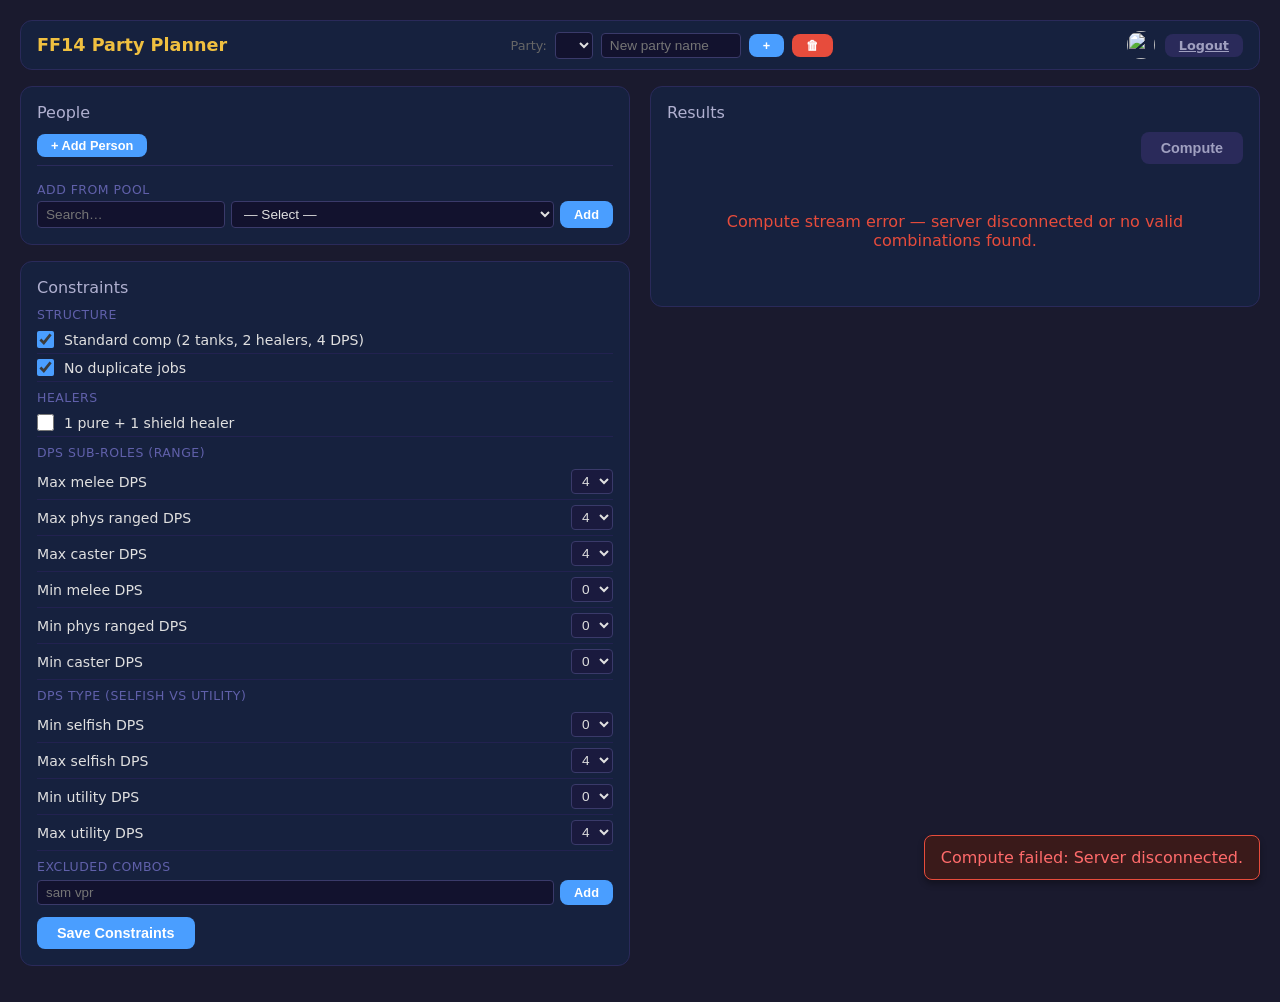
==== commit c05ba420: "Improve status message UI (floating, fading) and compute error reporting" ====
--- a/static/admin.html
+++ b/static/admin.html
@@ -224,8 +224,12 @@
   c.innerHTML = people.map((p, i) => {
     const jobs = p.jobs.map(e => parseJobEntry(e));
     const discord = isDiscordUser(p);
+    const isDiscordActive = p.activeNameType === 'discord';
+    const nameLabel = '';
+    const nameColor = isDiscordActive ? '#f0c040' : '#4a9eff';
+    
     const nameField = discord
-      ? `<span class="p-name" style="font-weight:600;color:#f0c040;">${p.name} <span style="font-size:0.7rem;color:#5865F2;">⬡ Discord</span></span>`
+      ? `<span class="p-name" style="font-weight:600;color:${nameColor};">${p.name}</span>`
       : `<input class="p-name" value="${p.name}" placeholder="Name" onchange="people[${i}].name=this.value;savePeople()" onclick="event.stopPropagation()">`;
     
     const categories = { tank: [], healer: [], melee: [], pranged: [], caster: [] };
@@ -242,6 +246,14 @@
         <div class="job-summary">
           ${jobs.map(j => `<img src="/static/icons/${j.id}.png" style="width:20px;height:20px;border-radius:4px;" title="${j.id.toUpperCase()}">`).join('')}
         </div>
+        ${discord && p.has_lodestone ? `<div class="name-switcher" onclick="event.stopPropagation()">
+          <img src="/static/icons/discord.png" class="switcher-icon" title="Discord">
+          <label class="switch">
+            <input type="checkbox" ${!isDiscordActive ? 'checked' : ''} onchange="toggleName(${i}, this.checked)">
+            <span class="slider"></span>
+          </label>
+          <img src="/static/icons/lodestone.png" class="switcher-icon" title="Lodestone">
+        </div>` : ''}
       </div>
       <div class="expanded">
         <div class="job-blocks">
@@ -261,6 +273,43 @@
     </div>`;
   }).join('');
 }
+
+async function toggleName(i, isLodestone) {
+  const p = people[i];
+  const type = isLodestone ? 'lodestone' : 'discord';
+  
+  if (type === 'discord') {
+    p.name = p.original_name || p.name;
+    p.activeNameType = 'discord';
+  } else {
+    // If we have lodestone name cached, switch immediately
+    if (p.lodestone_name) {
+      p.name = p.lodestone_name;
+      p.activeNameType = 'lodestone';
+    } else {
+      // Need to fetch. We use p.id now!
+      try {
+        const r = await fetch(`/api/lodestone/${p.id}`);
+        if (r.ok) {
+          const data = await r.json();
+          p.lodestone_name = data.character_name;
+          p.original_name = p.original_name || p.name; // Keep the original name
+          p.name = p.lodestone_name;
+          p.activeNameType = 'lodestone';
+        } else {
+          // Fetch failed
+          console.error("Failed to fetch lodestone data.");
+          return;
+        }
+      } catch (e) {
+        console.error("Error fetching lodestone data: " + e);
+        return;
+      }
+    }
+  }
+  renderPeople();
+}
+
 
 function addPerson() {
   people.push({name: '', jobs: []});
@@ -317,6 +366,10 @@
 async function fetchPeople() {
   const r = await fetch('/api/people');
   people = await r.json();
+  people.forEach(p => { 
+    if (!p.activeNameType) p.activeNameType = 'discord'; 
+    if (!p.original_name) p.original_name = p.name;
+  });
   renderPeople();
 }
 
@@ -455,13 +508,13 @@
     c.innerHTML = `<div class="empty-state"><p style="color:#4a9eff;">⏳ ${pct}% — found ${found.toLocaleString()} parties, explored ${explored.toLocaleString()} / ${d.total.toLocaleString()} combos${eta}</p></div>`;
   });
 
-  source.addEventListener('error', () => {
+  source.addEventListener('error', (e) => {
     source.close();
     btn.disabled = false;
     btn.textContent = 'Compute';
-    c.innerHTML = '<div class="empty-state"><p style="color:#e74c3c;">Stream error — no valid combos or server issue.</p></div>';
+    c.innerHTML = '<div class="empty-state"><p style="color:#e74c3c;">Compute stream error — server disconnected or no valid combinations found.</p></div>';
     showPollBar();
-    showStatus('Compute failed.', 'err');
+    showStatus('Compute failed: Server disconnected.', 'err');
   });
 
   source.addEventListener('complete', (e) => {
@@ -472,7 +525,7 @@
 
     if (result.error) {
       c.innerHTML = `<div class="empty-state"><p style="color:#e74c3c;">Error: ${result.error}</p></div>`;
-      showStatus('Compute failed.', 'err');
+      showStatus('Compute failed: ' + result.error, 'err');
       return;
     }
 
@@ -604,7 +657,7 @@
   const filtered = poolPeople.filter(p => !inParty.has(p.name) && (!q || p.name.toLowerCase().includes(q)));
   const sel = document.getElementById('pool-select');
   sel.innerHTML = '<option value="">— Select —</option>' +
-    filtered.map(p => `<option value="${p.name}">${p.name}${p.discord_id ? ' ⬡' : ''}${p.jobs.length ? ` [${p.jobs.map(j => j.split(':')[0].toUpperCase()).join(',')}]` : ''}</option>`).join('');
+    filtered.map(p => `<option value="${p.name}">${p.name}${p.jobs.length ? ` [${p.jobs.map(j => j.split(':')[0].toUpperCase()).join(',')}]` : ''}</option>`).join('');
   sel.disabled = filtered.length === 0;
 }
 
@@ -687,10 +740,19 @@
   renderExclusions();
 }
 
+let statusTimeout;
 function showStatus(msg, type) {
   const el = document.getElementById('status');
+  clearTimeout(statusTimeout);
   el.textContent = msg;
   el.className = 'status ' + type;
+  el.style.opacity = '1';
+  el.style.display = 'block';
+
+  statusTimeout = setTimeout(() => {
+    el.style.opacity = '0';
+    setTimeout(() => { el.style.display = 'none'; }, 500); // Wait for transition
+  }, 10000);
 }
 
 fetchUser();
--- a/static/admin.css
+++ b/static/admin.css
@@ -109,7 +109,8 @@
   padding: 1px 2px;
   width: 30px;
   flex-shrink: 0;
-}.job-chip .rm-job { cursor: pointer; color: #e74c3c; font-weight: bold; margin-left: 2px; }
+}
+.job-chip .rm-job { cursor: pointer; color: #e74c3c; font-weight: bold; margin-left: 2px; }
 .job-chip .rm-job:hover { color: #ff6b6b; }
 .p-actions { display: flex; align-items: center; gap: 6px; }
 .p-actions select { background: #12122e; color: #e0e0e0; border: 1px solid #3a3a6a; border-radius: 4px; padding: 3px 6px; font-size: 0.8rem; }
@@ -141,7 +142,18 @@
 .combo-job.healer { background: #1a4a2a; color: #4ae88a; }
 .combo-job.dps { background: #4a1a1a; color: #ff6b6b; }
 .empty-state { text-align: center; padding: 40px 20px; color: #666688; }
-.status { padding: 8px 12px; border-radius: 6px; margin-top: 8px; display: none; }
+.status {
+  padding: 12px 16px;
+  border-radius: 8px;
+  display: none;
+  position: fixed;
+  bottom: 20px;
+  right: 20px;
+  z-index: 1000;
+  box-shadow: 0 4px 6px rgba(0,0,0,0.3);
+  transition: opacity 0.5s ease;
+  max-width: 400px;
+}
 .status.ok { display: block; background: #1a3a2a; border: 1px solid #2ecc71; color: #4ae88a; }
 .status.err { display: block; background: #3a1a1a; border: 1px solid #e74c3c; color: #ff6b6b; }
 optgroup { color: #6060aa; font-style: normal; font-size: 0.8rem; }
@@ -170,3 +182,37 @@
 ::-webkit-scrollbar { width: 5px; }
 ::-webkit-scrollbar-track { background: #1a1a2e; }
 ::-webkit-scrollbar-thumb { background: #3a3a6a; border-radius: 3px; }
+.name-switcher {
+  display: flex;
+  align-items: center;
+  gap: 8px;
+  margin-left: auto;
+}
+.switch {
+  position: relative;
+  display: inline-block;
+  width: 36px;
+  height: 20px;
+}
+.switch input { opacity: 0; width: 0; height: 0; }
+.slider {
+  position: absolute;
+  cursor: pointer;
+  top: 0; left: 0; right: 0; bottom: 0;
+  background-color: #4a9eff; /* Default to Discord/Left color */
+  transition: .4s;
+  border-radius: 20px;
+}
+input:checked + .slider { background-color: #4a9eff; } /* Changed to be same as unchecked to avoid color jump */
+.slider:before {
+  position: absolute;
+  content: "";
+  height: 14px;
+  width: 14px;
+  left: 3px; bottom: 3px;
+  background-color: #fff;
+  transition: .4s;
+  border-radius: 50%;
+}
+input:checked + .slider:before { transform: translateX(16px); }
+.switcher-icon { width: 14px; height: 14px; vertical-align: middle; }
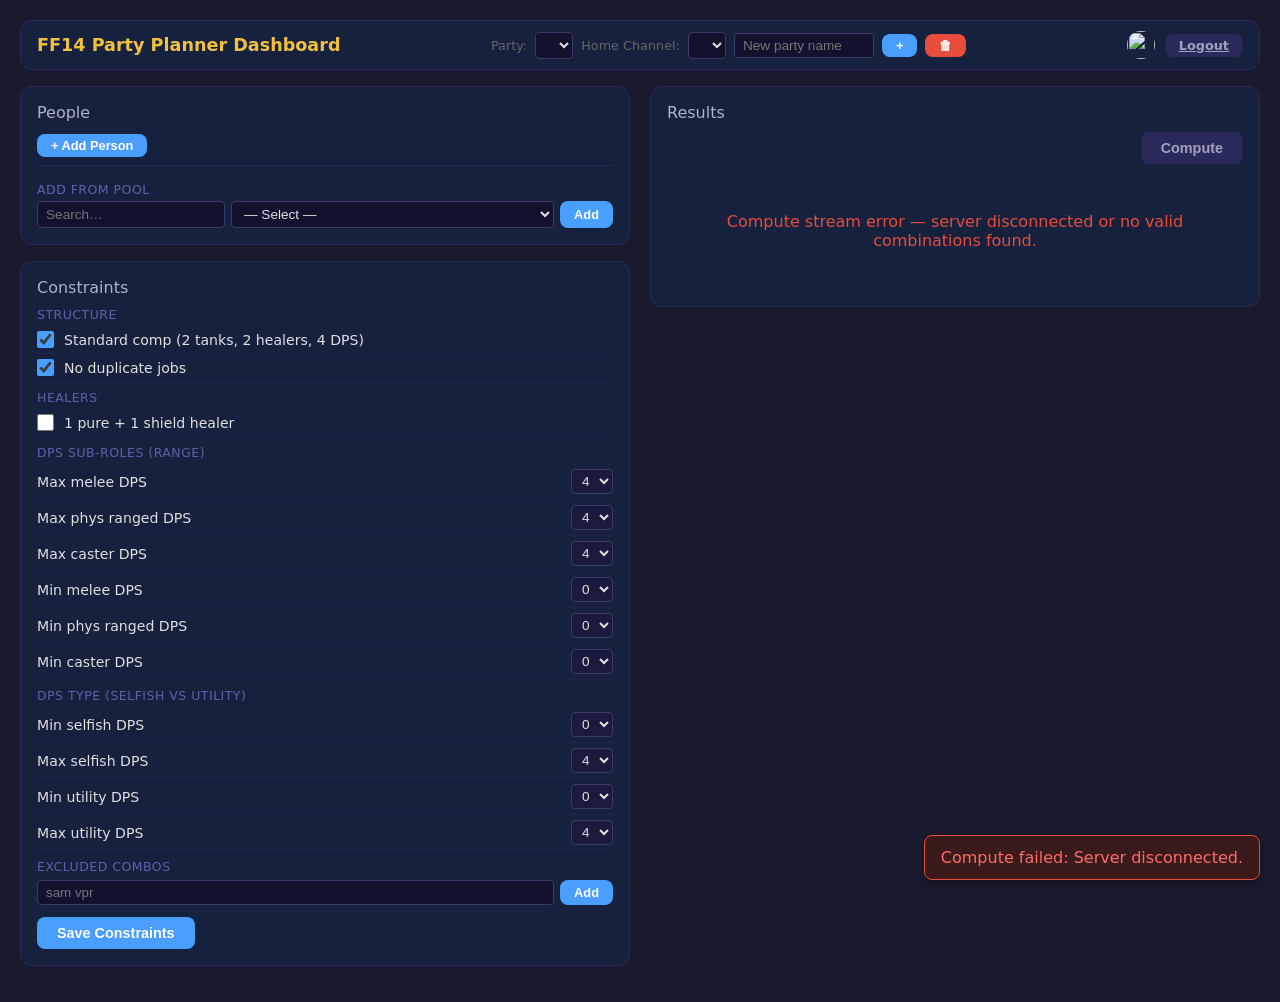
==== commit cc4f727d: "Refactor: Fix duplicate get_character_data and add TODO.md with review findings" ====
--- a/static/admin.html
+++ b/static/admin.html
@@ -3,17 +3,19 @@
 <head>
 <meta charset="UTF-8">
 <meta name="viewport" content="width=device-width, initial-scale=1.0">
-<title>FF14 Party Planner — Admin</title>
+<title>FF14 Party Planner — Dashboard</title>
 <link rel="stylesheet" href="/static/admin.css">
 </head>
 <body>
 <div class="container">
 
   <div class="header">
-    <div class="header-left"><h1>FF14 Party Planner</h1></div>
+    <div class="header-left"><h1>FF14 Party Planner Dashboard</h1></div>
     <div style="display:flex;align-items:center;gap:8px;">
       <span style="font-size:0.8rem;color:#666;">Party:</span>
       <select id="party-select" onchange="switchParty(this.value)" style="background:#12122e;color:#e0e0e0;border:1px solid #3a3a6a;border-radius:4px;padding:4px 8px;font-size:0.85rem;"></select>
+      <span style="font-size:0.8rem;color:#666;">Home Channel:</span>
+      <select id="home-channel-select" onchange="saveHomeChannel(this.value)" style="background:#12122e;color:#e0e0e0;border:1px solid #3a3a6a;border-radius:4px;padding:4px 8px;font-size:0.85rem;"></select>
       <input id="new-party-name" placeholder="New party name" style="background:#12122e;color:#e0e0e0;border:1px solid #3a3a6a;border-radius:4px;padding:4px 8px;font-size:0.85rem;width:140px;" onkeydown="if(event.key==='Enter')createParty()">
       <button class="btn btn-sm btn-primary" onclick="createParty()">+</button>
       <button class="btn btn-sm btn-danger" onclick="deleteCurrentParty()" id="delete-party-btn" title="Delete this party">🗑</button>
@@ -610,8 +612,20 @@
   const data = await r.json();
   activeParty = data.active;
   const sel = document.getElementById('party-select');
-  sel.innerHTML = data.parties.map(n => `<option value="${n}"${n === data.active ? ' selected' : ''}>${n}</option>`).join('');
+  sel.innerHTML = data.parties.map(p => `<option value="${p.name}"${p.name === data.active ? ' selected' : ''}>${p.name}</option>`).join('');
   document.getElementById('delete-party-btn').style.display = data.active === 'Default' ? 'none' : 'inline-block';
+  
+  // Set home channel select
+  const activePartyDetails = data.parties.find(p => p.name === data.active);
+  const homeSel = document.getElementById('home-channel-select');
+  if (activePartyDetails) homeSel.value = activePartyDetails.home_channel_id || '';
+}
+
+async function saveHomeChannel(channelId) {
+  await fetch('/api/parties/home-channel', {
+    method: 'PUT', headers: {'Content-Type': 'application/json'}, body: JSON.stringify({party_name: activeParty, channel_id: channelId})
+  });
+  showStatus('Home channel updated', 'ok');
 }
 
 async function switchParty(name) {
@@ -678,13 +692,20 @@
   const r = await fetch('/api/channels');
   if (!r.ok) return;
   const channels = await r.json();
-  const sel = document.getElementById('channel-select');
-  for (const ch of channels) {
-    const opt = document.createElement('option');
-    opt.value = ch.id;
-    opt.textContent = '#' + ch.name;
-    sel.appendChild(opt);
-  }
+  const sels = [document.getElementById('channel-select'), document.getElementById('home-channel-select')];
+  
+  // Clear and add default
+  for (const sel of sels) {
+    sel.innerHTML = '<option value="">— Select channel —</option>';
+    for (const ch of channels) {
+      const opt = document.createElement('option');
+      opt.value = ch.id;
+      opt.textContent = '#' + ch.name;
+      sel.appendChild(opt);
+    }
+  }
+  // Re-fetch parties to set correct value after channels are populated
+  fetchParties();
 }
 
 async function postPoll() {
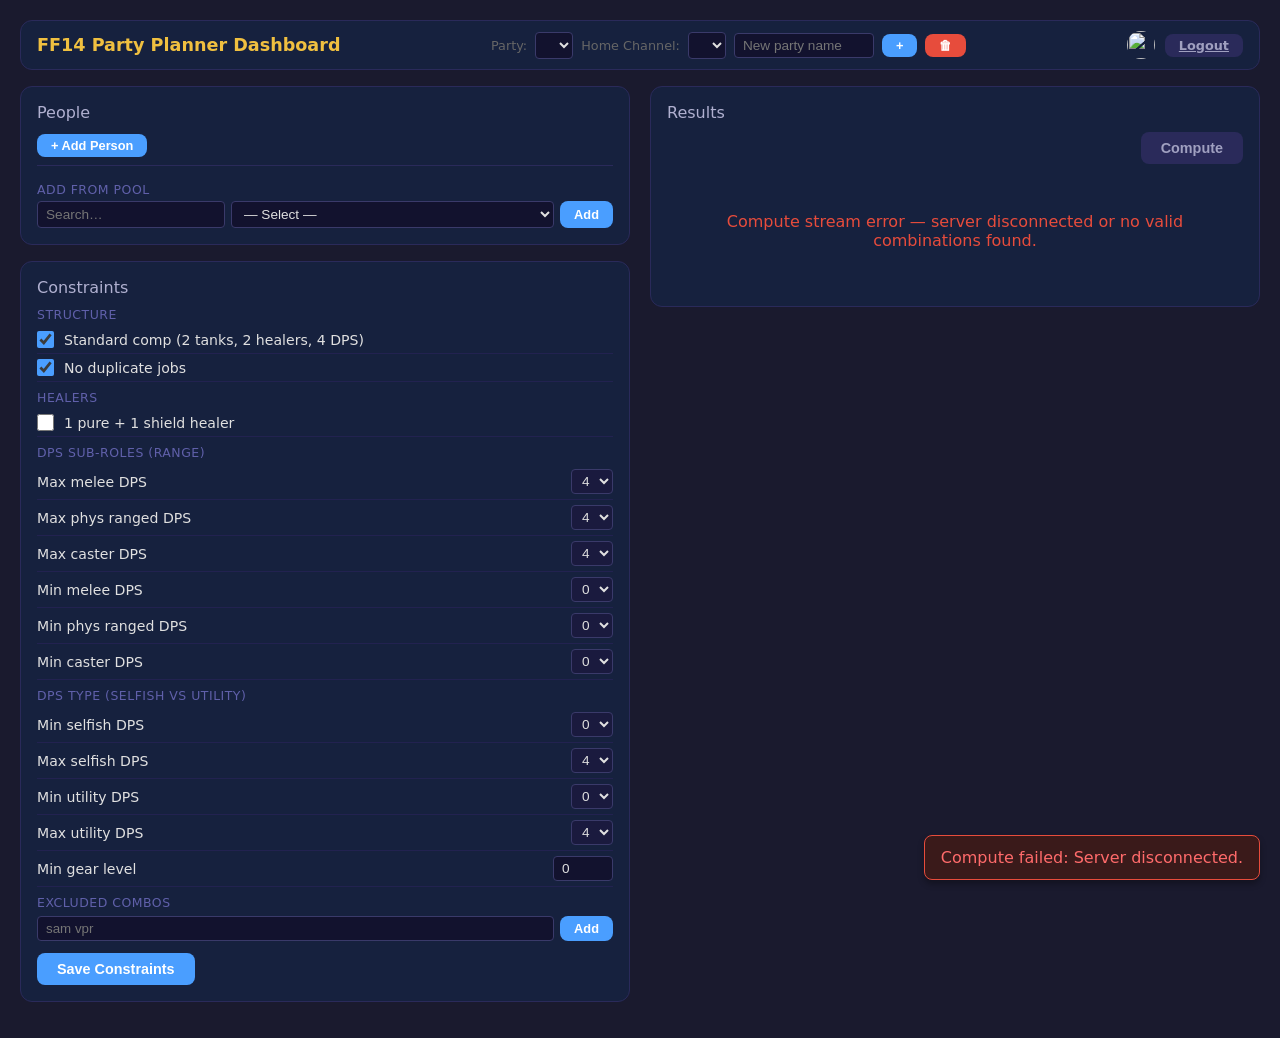
==== commit 0ee75ce1: "Implement Phase 2: Add min_gear_level configuration" ====
--- a/static/admin.html
+++ b/static/admin.html
@@ -126,6 +126,10 @@
           <select id="c_max_utility" data-id="max_utility">
             <option value="0">0</option><option value="1">1</option><option value="2">2</option><option value="3">3</option><option value="4" selected>4</option>
           </select>
+        </div>
+        <div class="constraint-row">
+          <label>Min gear level</label>
+          <input type="number" id="c_min_gear_level" data-id="min_gear_level" value="0" min="0" style="background:#12122e;color:#e0e0e0;border:1px solid #3a3a6a;border-radius:4px;padding:4px 8px;font-size:0.85rem;width:60px;">
         </div>
         <div class="section-title">Excluded Combos</div>
         <div id="exclusion-list" style="margin-bottom:6px;"></div>
